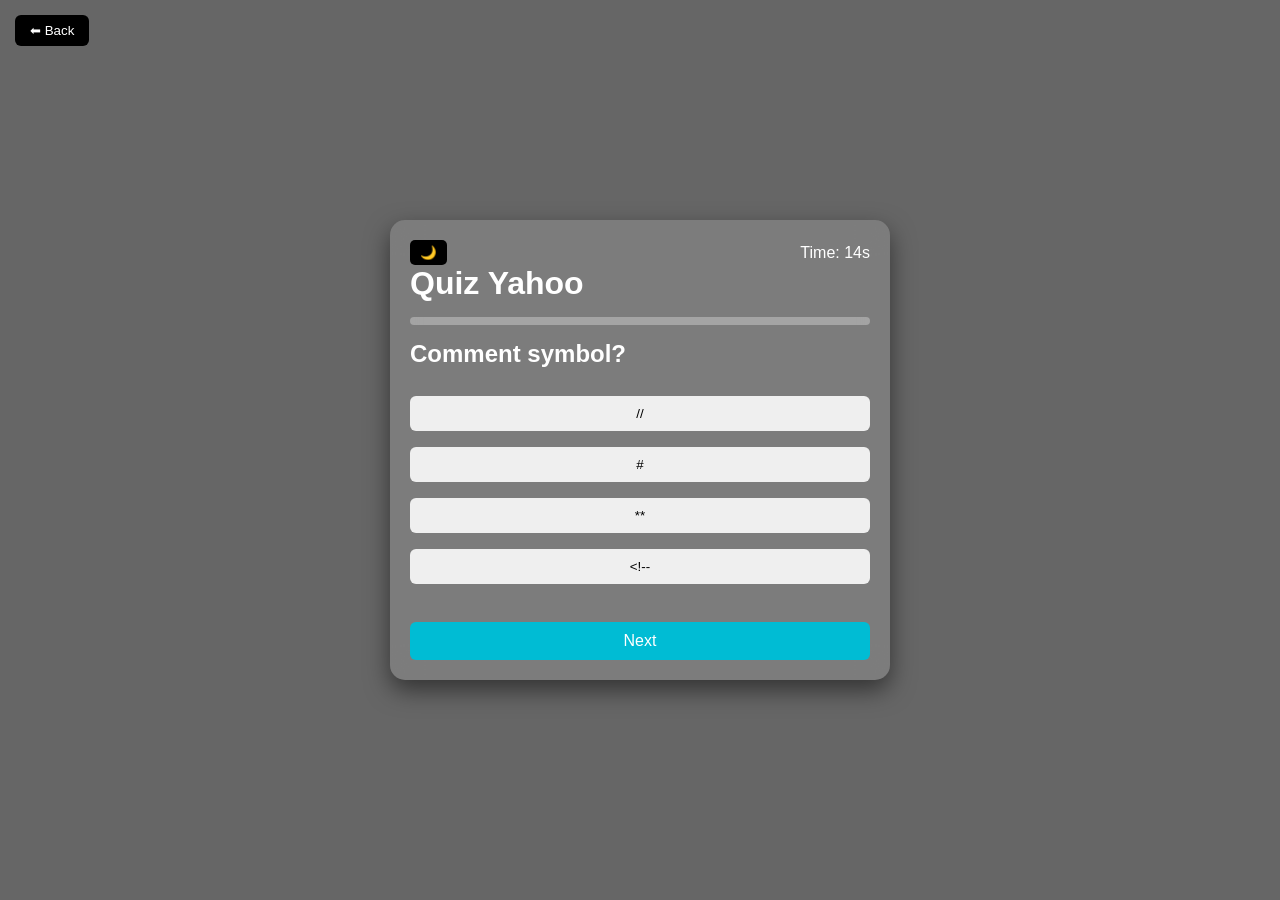
==== quiz.html @ 747a01bd "Add files via upload" ====
<!DOCTYPE html>
<html lang="en">
<head>
    <meta charset="UTF-8">
    <title>Quiz Yahoo Pro</title>
    <meta name="viewport" content="width=device-width, initial-scale=1.0">
    <link rel="stylesheet" href="quiz.css">
</head>
<body>

<div class="overlay"></div>

<div class="quiz-container">

    <div class="top-bar">
        <button id="darkToggle">🌙</button>
        <p id="timer">Time: 15s</p>
    </div>

    <h1>Quiz Yahoo</h1>

    <div class="progress">
        <div id="progressBar"></div>
    </div>
                                                                
    <div id="quiz-box">
        <h2 id="question"></h2>

        <div class="options">
            <button class="option-btn"></button>
            <button class="option-btn"></button>
            <button class="option-btn"></button>
            <button class="option-btn"></button>
        </div>

        <button id="nextBtn" class="main-btn">Next</button>
    </div>

    <div id="result-box" class="hide">
        <h2>Your Score</h2>
        <p id="score"></p>
        <div id="review" class="review-box"></div>
        <button id="restartBtn" class="main-btn">Restart Quiz</button>
    </div>

</div>

<style>
.back-btn {
    position: fixed;
    top: 15px;
    left: 15px;
    padding: 8px 15px;
    background-color: black;
    color: white;
    border: none;
    border-radius: 6px;
    cursor: pointer;
}
.back-btn:hover {
    background-color: #333;
}
</style>

<button class="back-btn"
onclick="window.location.href='../all project phase 3/home.html'">
⬅ Back
</button>

<script src="script.js"></script>
</body>
</html>
---- quiz.css ----
*{
    margin:0;
    padding:0;
    box-sizing:border-box;
    font-family: Arial, sans-serif;
}

body{
    min-height:100vh;
    background:url("bg.jpg") no-repeat center center/cover;
    display:flex;
    justify-content:center;
    align-items:center;
    transition:0.4s;
}

.overlay{
    position:fixed;
    width:100%;
    height:100%;
    background:rgba(0,0,0,0.6);
    backdrop-filter:blur(5px);
}

.quiz-container{
    position:relative;
    width:95%;
    max-width:500px;
    background:rgba(255,255,255,0.15);
    backdrop-filter:blur(15px);
    padding:20px;
    border-radius:15px;
    color:white;
    box-shadow:0 10px 25px rgba(0,0,0,0.5);
    z-index:2;
}

.top-bar{
    display:flex;
    justify-content:space-between;
    align-items:center;
}

#darkToggle{
    background:black;
    color:white;
    border:none;
    padding:5px 10px;
    border-radius:5px;
    cursor:pointer;
}

.progress{
    width:100%;
    height:8px;
    background:rgba(255,255,255,0.3);
    border-radius:5px;
    margin:15px 0;
}

#progressBar{
    height:100%;
    width:0%;
    background:limegreen;
    border-radius:5px;
    transition:0.4s;
}

.options{
    margin:20px 0;
}

.option-btn{
    width:100%;
    padding:10px;
    margin:8px 0;
    border:none;
    border-radius:6px;
    cursor:pointer;
    transition:0.3s;
}

.option-btn:hover{
    transform:scale(1.05);
}

.correct{ background:green; color:white; }
.wrong{ background:red; color:white; }

.main-btn{
    width:100%;
    padding:10px;
    margin-top:10px;
    border:none;
    border-radius:6px;
    background:#00bcd4;
    color:white;
    font-size:16px;
    cursor:pointer;
}

.main-btn:hover{
    background:#0097a7;
}

.review-box{
    max-height:250px;
    overflow-y:auto;
    text-align:left;
    margin:15px 0;
    padding:10px;
    background:rgba(0,0,0,0.4);
    border-radius:8px;
}

.hide{ display:none; }


.dark-mode{
    background:black !important;
}

.dark-mode .quiz-container{
    background:rgba(0,0,0,0.8);
    color:white;
}

@media(max-width:480px){
    .quiz-container{
        padding:15px;
    }
    h1{
        font-size:20px;
    }
}
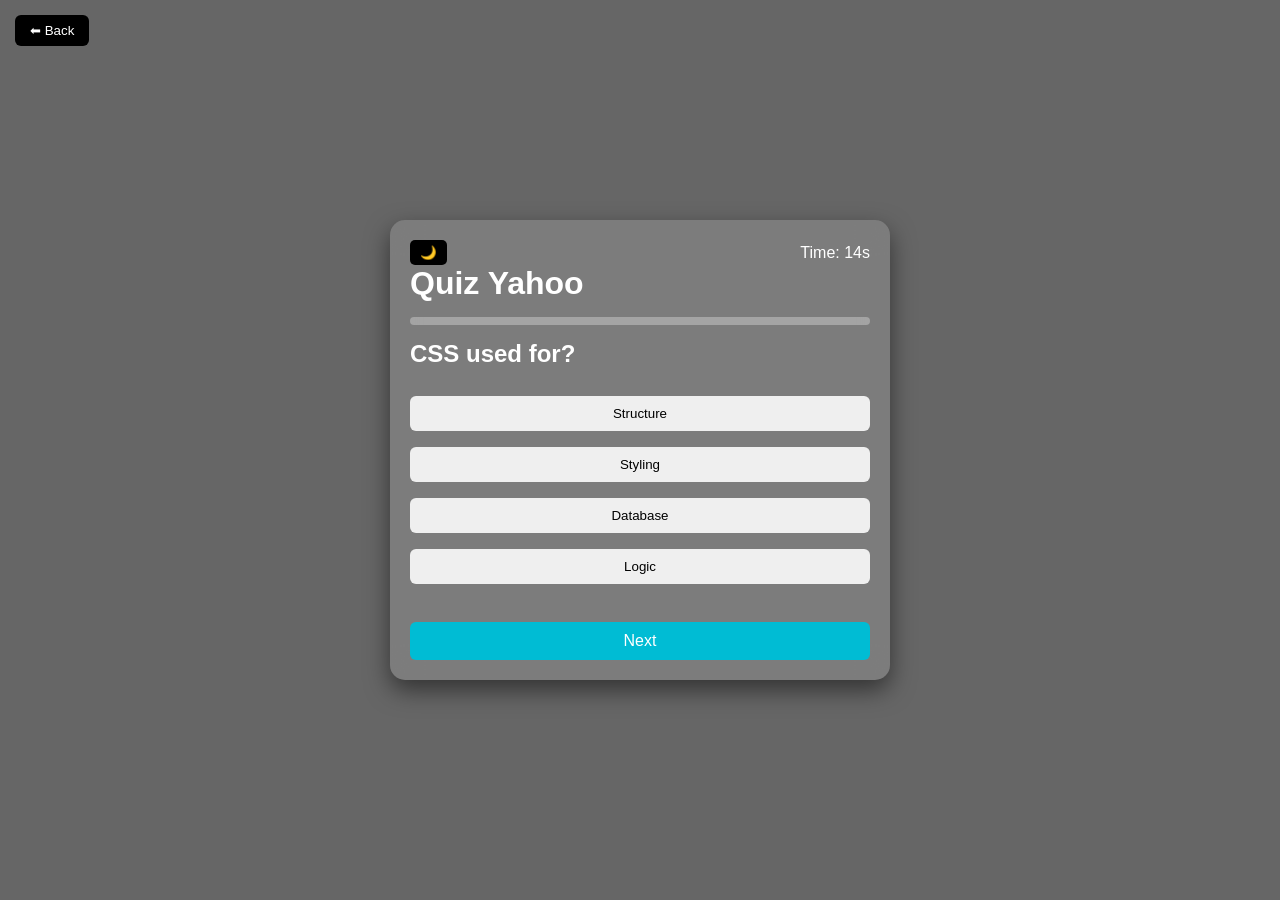
==== commit 8fc40c19: "Update quiz.html" ====
--- a/quiz.html
+++ b/quiz.html
@@ -63,7 +63,7 @@
 </style>
 
 <button class="back-btn"
-onclick="window.location.href='../all project phase 3/home.html'">
+onclick="window.location.href='index.html'">
 ⬅ Back
 </button>
 
